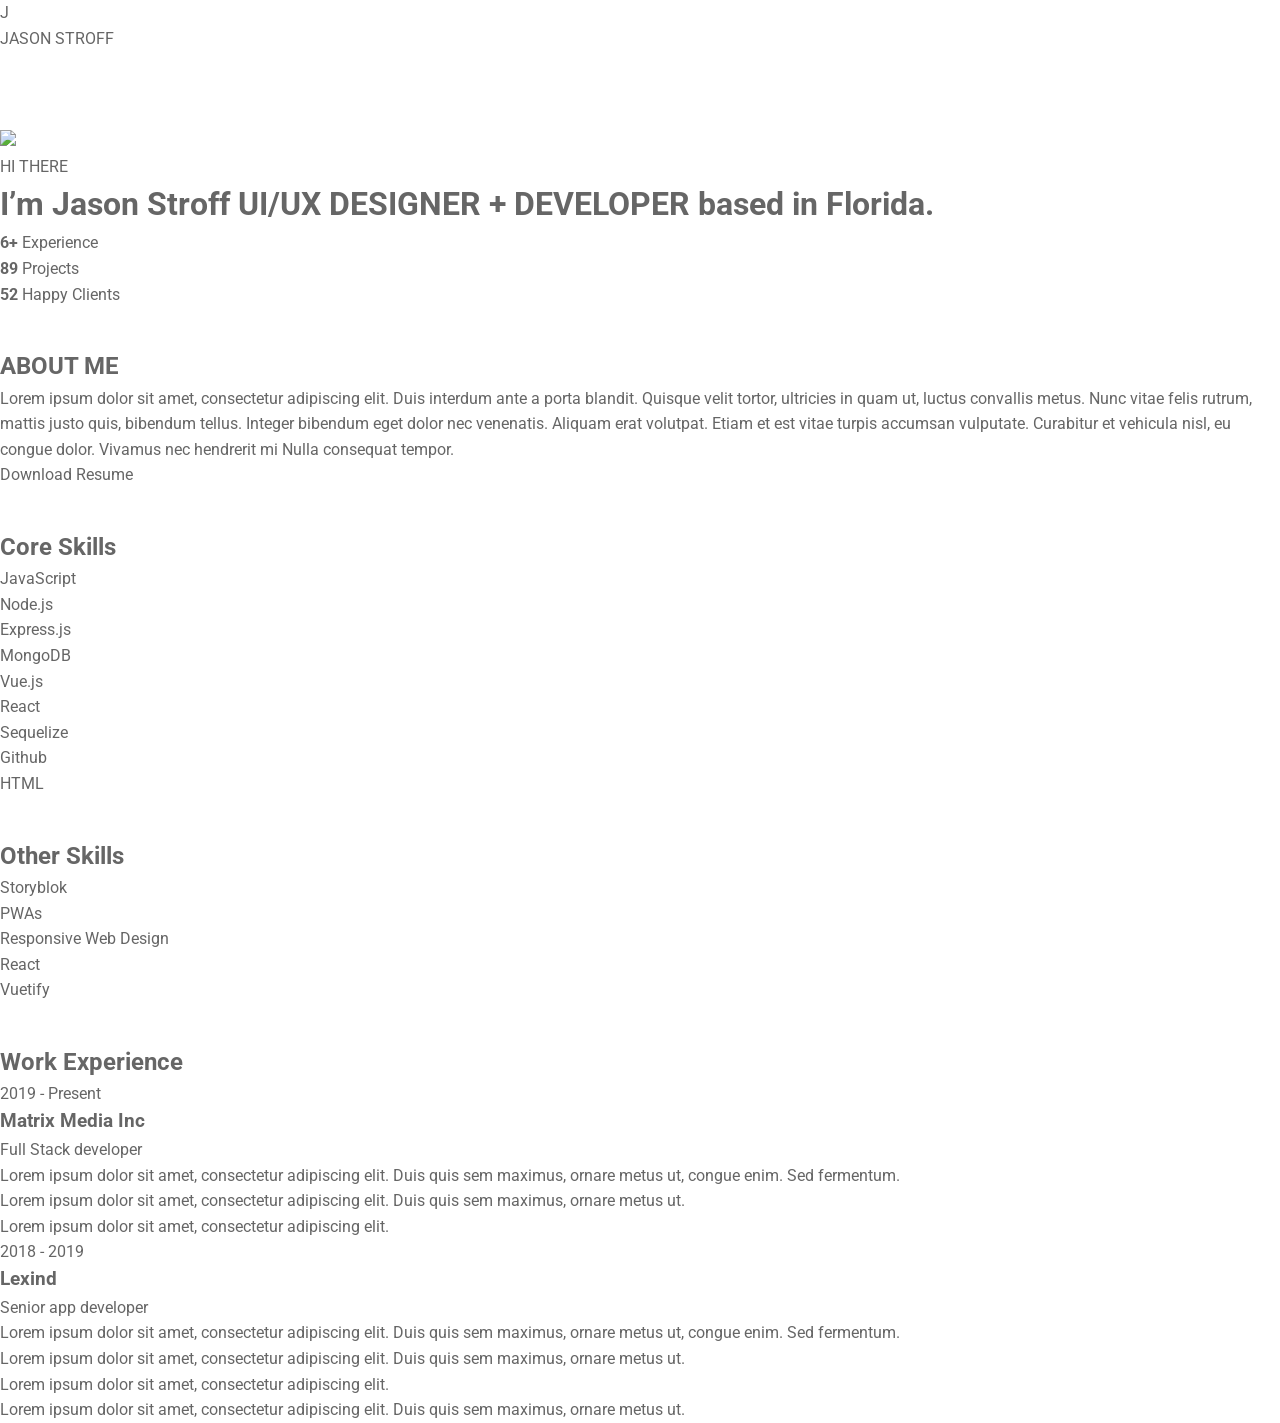
==== Assignment-CV(HoanThien)/index.html @ 7d8b432b "Assignment-CV" ====
<!doctype html>
<html lang="en">
  <head>
    <meta charset="UTF-8" />
    <meta name="viewport" content="width=device-width, initial-scale=1.0" />
    <title>Document</title>
    <link rel="stylesheet" href="style.css" />
    <link rel="preconnect" href="https://fonts.googleapis.com" />
    <link rel="preconnect" href="https://fonts.gstatic.com" crossorigin="" />
    <link
      href="https://fonts.googleapis.com/css2?family=Roboto+Mono:ital,wght@0,100..700;1,100..700&amp;family=Roboto:ital,wght@0,100..900;1,100..900&amp;display=swap&amp;_cacheOverride=1778080905528"
      rel="stylesheet"
    />
    <link
      href="https://cdn.jsdelivr.net/npm/remixicon@4.2.0/fonts/remixicon.css"
      rel="stylesheet"
    />
  </head>
  <body>
    <div id="main_box">
      <div class="header">
        <div class="header1">
          <div id="header1_1">J</div>
          <div id="header1_2">JASON STROFF</div>
        </div>
        <ul class="header2">
          <li>
            <a href="https://github.com" target="_blank"
              ><i class="ri-github-fill"></i
            ></a>
          </li>
          <li>
            <a href="https://stackoverflow.com" target="_blank"
              ><i class="ri-stack-overflow-line"></i
            ></a>
          </li>
          <li>
            <a href="https://linkedin.com" target="_blank"
              ><i class="ri-linkedin-fill"></i
            ></a>
          </li>
        </ul>
      </div>

      <div id="content1">
        <img
          id="img1"
          src="https://www.designstub.com/demos/defolio/assets/images/profile-image.jpg"
        />
        <div class="content1_1">
          <span class="sub_title"> HI THERE </span>
          <h1>I’m Jason Stroff UI/UX DESIGNER + DEVELOPER based in Florida.</h1>
          <ul class="content1_1_items">
            <li>
              <strong>6+</strong>
              <span>Experience</span>
            </li>
            <li>
              <strong>89</strong>
              <span>Projects</span>
            </li>
            <li>
              <strong>52</strong>
              <span>Happy Clients</span>
            </li>
          </ul>
        </div>
      </div>
      <h2 class="header_underline" style="margin-top: 40px">ABOUT ME</h2>
      <p>
        Lorem ipsum dolor sit amet, consectetur adipiscing elit. Duis interdum
        ante a porta blandit. Quisque velit tortor, ultricies in quam ut, luctus
        convallis metus. Nunc vitae felis rutrum, mattis justo quis, bibendum
        tellus. Integer bibendum eget dolor nec venenatis. Aliquam erat
        volutpat. Etiam et est vitae turpis accumsan vulputate. Curabitur et
        vehicula nisl, eu congue dolor. Vivamus nec hendrerit mi Nulla consequat
        tempor.
      </p>
      <div id="download_btn">
        <a id="download_btn_link">Download Resume </a>
      </div>
      <div id="content2">
        <div class="content2_box">
          <h2 class="header_underline" style="margin-top: 40px">Core Skills</h2>
          <ul class="skills_list">
            <li>JavaScript</li>
            <li>Node.js</li>
            <li>Express.js</li>
            <li>MongoDB</li>
            <li>Vue.js</li>
            <li>React</li>
            <li>Sequelize</li>
            <li>Github</li>
            <li>HTML</li>
          </ul>
        </div>
        <div class="content2_box">
          <h2 class="header_underline" style="margin-top: 40px">
            Other Skills
          </h2>
          <ul class="skills_list">
            <li>Storyblok</li>
            <li>PWAs</li>
            <li>Responsive Web Design</li>
            <li>React</li>
            <li>Vuetify</li>
          </ul>
        </div>
      </div>

      <div id="content3">
        <h2 class="header_underline" style="margin-top: 40px">
          Work Experience
        </h2>
        <div id="content3_box">
          <div>
            <span id="year_text"> 2019 - Present </span>
            <h3 id="office_name">Matrix Media Inc</h3>
            <span id="department">Full Stack developer</span>
            <p>
              Lorem ipsum dolor sit amet, consectetur adipiscing elit. Duis quis
              sem maximus, ornare metus ut, congue enim. Sed fermentum.
            </p>
            <ul>
              <li>
                Lorem ipsum dolor sit amet, consectetur adipiscing elit. Duis
                quis sem maximus, ornare metus ut.
              </li>
              <li>Lorem ipsum dolor sit amet, consectetur adipiscing elit.</li>
            </ul>
          </div>
          <div>
            <span id="year_text"> 2018 - 2019 </span>
            <h3 id="office_name">Lexind</h3>
            <span id="department">Senior app developer</span>
            <p>
              Lorem ipsum dolor sit amet, consectetur adipiscing elit. Duis quis
              sem maximus, ornare metus ut, congue enim. Sed fermentum.
            </p>
            <ul>
              <li>
                Lorem ipsum dolor sit amet, consectetur adipiscing elit. Duis
                quis sem maximus, ornare metus ut.
              </li>
              <li>Lorem ipsum dolor sit amet, consectetur adipiscing elit.</li>
              <li>
                Lorem ipsum dolor sit amet, consectetur adipiscing elit. Duis
                quis sem maximus, ornare metus ut.
              </li>
            </ul>
          </div>
        </div>
      </div>
    </div>
  </body>
</html>
---- Assignment-CV(HoanThien)/style.css ----
* {
  box-sizing: border-box;
  margin: 0;
  padding: 0;
}

body {
  font-family: "Roboto", sans-serif;
  color: #666666;
  background-color: #ffffff;
  line-height: 1.6;
}

.cv-container {
  max-width: 1000px;
  margin: 0 auto;
  padding: 40px 20px;
}

.cv-header {
  display: flex;
  justify-content: space-between;
  align-items: center;
  padding-bottom: 40px;
}

.candidate-meta {
  display: flex;
  align-items: center;
  gap: 12px;
}

.name-initial {
  display: flex;
  justify-content: center;
  align-items: center;
  background-color: #000000;
  color: #ffffff;
  width: 32px;
  height: 32px;
  font-size: 16px;
  font-weight: 700;
}

.candidate-name {
  font-weight: 500;
  color: #000000;
  letter-spacing: 2px;
  font-size: 14px;
}

.social-networks {
  list-style: none;
  display: flex;
  gap: 10px;
}

.social-networks a {
  display: flex;
  justify-content: center;
  align-items: center;
  width: 30px;
  height: 30px;
  background-color: #f26464;
  color: #ffffff;
  border-radius: 50%;
  text-decoration: none;
  font-size: 16px;
}

.profile-summary {
  display: flex;
  flex-direction: row;
  align-items: flex-start;
  gap: 60px;
  margin-bottom: 60px;
}

.profile-avatar {
  width: 45%;
  max-width: 400px;
  height: auto;
  border-radius: 0;
  object-fit: cover;
}

.profile-info {
  width: 55%;
  padding-top: 20px;
}

.greeting-tag {
  display: block;
  font-weight: 700;
  letter-spacing: 2px;
  margin-bottom: 20px;
  font-size: 12px;
  color: #000000;
}

.job-headline {
  font-size: 42px;
  line-height: 1.2;
  margin-bottom: 40px;
  font-weight: 700;
  color: #000000;
}

.metrics-counter {
  list-style: none;
  display: flex;
  gap: 50px;
}

.metrics-counter li {
  display: flex;
  flex-direction: column;
}

.metrics-counter li strong {
  font-size: 32px;
  color: #f26464;
  font-weight: 700;
  line-height: 1;
  margin-bottom: 5px;
}

.metrics-counter li span {
  color: #888888;
  font-size: 13px;
  font-weight: 500;
}

.cv-section {
  margin-bottom: 50px;
}

.section-title {
  display: inline-block;
  text-transform: uppercase;
  font-weight: 800;
  font-size: 14px;
  color: #000000;
  border-bottom: 2px solid #f26464;
  padding-bottom: 5px;
  margin-bottom: 25px;
  letter-spacing: 1px;
}

.biography-text {
  color: #666666;
  font-size: 16px;
  line-height: 1.8;
  margin-bottom: 40px;
}

.action-wrapper {
  display: flex;
  justify-content: center;
  margin-bottom: 60px;
}

.btn {
  display: inline-block;
  text-transform: uppercase;
  font-size: 12px;
  font-weight: 600;
  letter-spacing: 2px;
  color: #f26464;
  padding: 12px 30px;
  border: 1px solid #f26464;
  background-color: transparent;
  border-radius: 50px;
  text-decoration: none;
}

.grid-2-columns {
  display: flex;
  gap: 60px;
}

.skills-group {
  width: 50%;
}

.skills-tags {
  list-style: none;
  display: flex;
  flex-wrap: wrap;
  gap: 15px;
}

.skills-tags li {
  color: #555555;
  font-size: 13px;
  font-weight: 500;
  border: 1px solid #dcdcdc;
  padding: 8px 20px;
  border-radius: 30px;
  background-color: #ffffff;
}

.gallery-item {
  display: flex;
  flex-direction: row;
  background-color: #f6f8fb;
  align-items: center;
  overflow: hidden;
}

.gallery-content {
  width: 50%;
  padding: 50px 60px;
}
.gallery-content h3 {
  font-size: 26px;
  font-weight: 700;
  color: #000000;
  margin-bottom: 20px;
}
.gallery-content p {
  color: #777777;
  font-size: 14px;
  line-height: 1.8;
  margin-bottom: 35px;
}

.btn-outline {
  display: inline-block;
  text-transform: uppercase;
  font-size: 11px;
  font-weight: 700;
  letter-spacing: 2px;
  color: #f26464;
  padding: 12px 30px;
  border: 1px solid #f26464;
  border-radius: 50px;
  text-decoration: none;
  transition: all 0.2s ease;
}
.btn-outline:hover {
  background-color: #f26464;
  color: #ffffff;
}
.gallery-image {
  width: 50%;
  height: 100%;
  object-fit: cover;
  display: block;
}

.portfolio-gallery {
  display: flex;
  flex-direction: column;
  gap: 40px;
}

.cv-footer {
  background-color: #030303;
  width: 100%;
  text-align: center;
  padding: 100px 20px 40px;
  display: flex;
  flex-direction: column;
  align-items: center;
}

.footer-content {
  margin-bottom: 120px;
}

.footer-subtitle {
  display: block;
  color: #666666;
  font-size: 13px;
  font-weight: 700;
  letter-spacing: 2px;
  text-transform: uppercase;
  margin-bottom: 20px;
}

.footer-title {
  color: #ffffff;
  font-size: 46px;
  font-weight: 700;
  margin-bottom: 15px;
}

.footer-desc {
  color: #ffffff;
  font-size: 16px;
  margin-bottom: 40px;
}

.footer-btn {
  padding: 14px 45px;
}

.footer-copyright {
  color: #555555;
  font-size: 13px;
  letter-spacing: 0.5px;
}

@media (max-width: 768px) {
  .cv-container {
    padding: 30px 15px;
  }

  .profile-summary {
    flex-direction: column;
  }

  .profile-avatar,
  .profile-info {
    width: 100%;
  }
  .profile-avatar {
    max-width: 100%;
  }

  .job-headline {
    font-size: 32px;
  }

  .metrics-counter {
    gap: 30px;
    flex-wrap: wrap;
  }

  .grid-2-columns {
    flex-direction: column;
    gap: 40px;
  }
  .skills-group {
    width: 100%;
  }

  .gallery-item {
    flex-direction: column;
  }
  .gallery-content,
  .gallery-image {
    width: 100%;
  }
  .gallery-content {
    padding: 30px 20px;
  }
  .gallery-content h3 {
    font-size: 22px;
  }

  .cv-footer {
    padding: 60px 20px 30px;
  }
  .footer-title {
    font-size: 32px;
  }
  .footer-content {
    margin-bottom: 60px;
  }
}
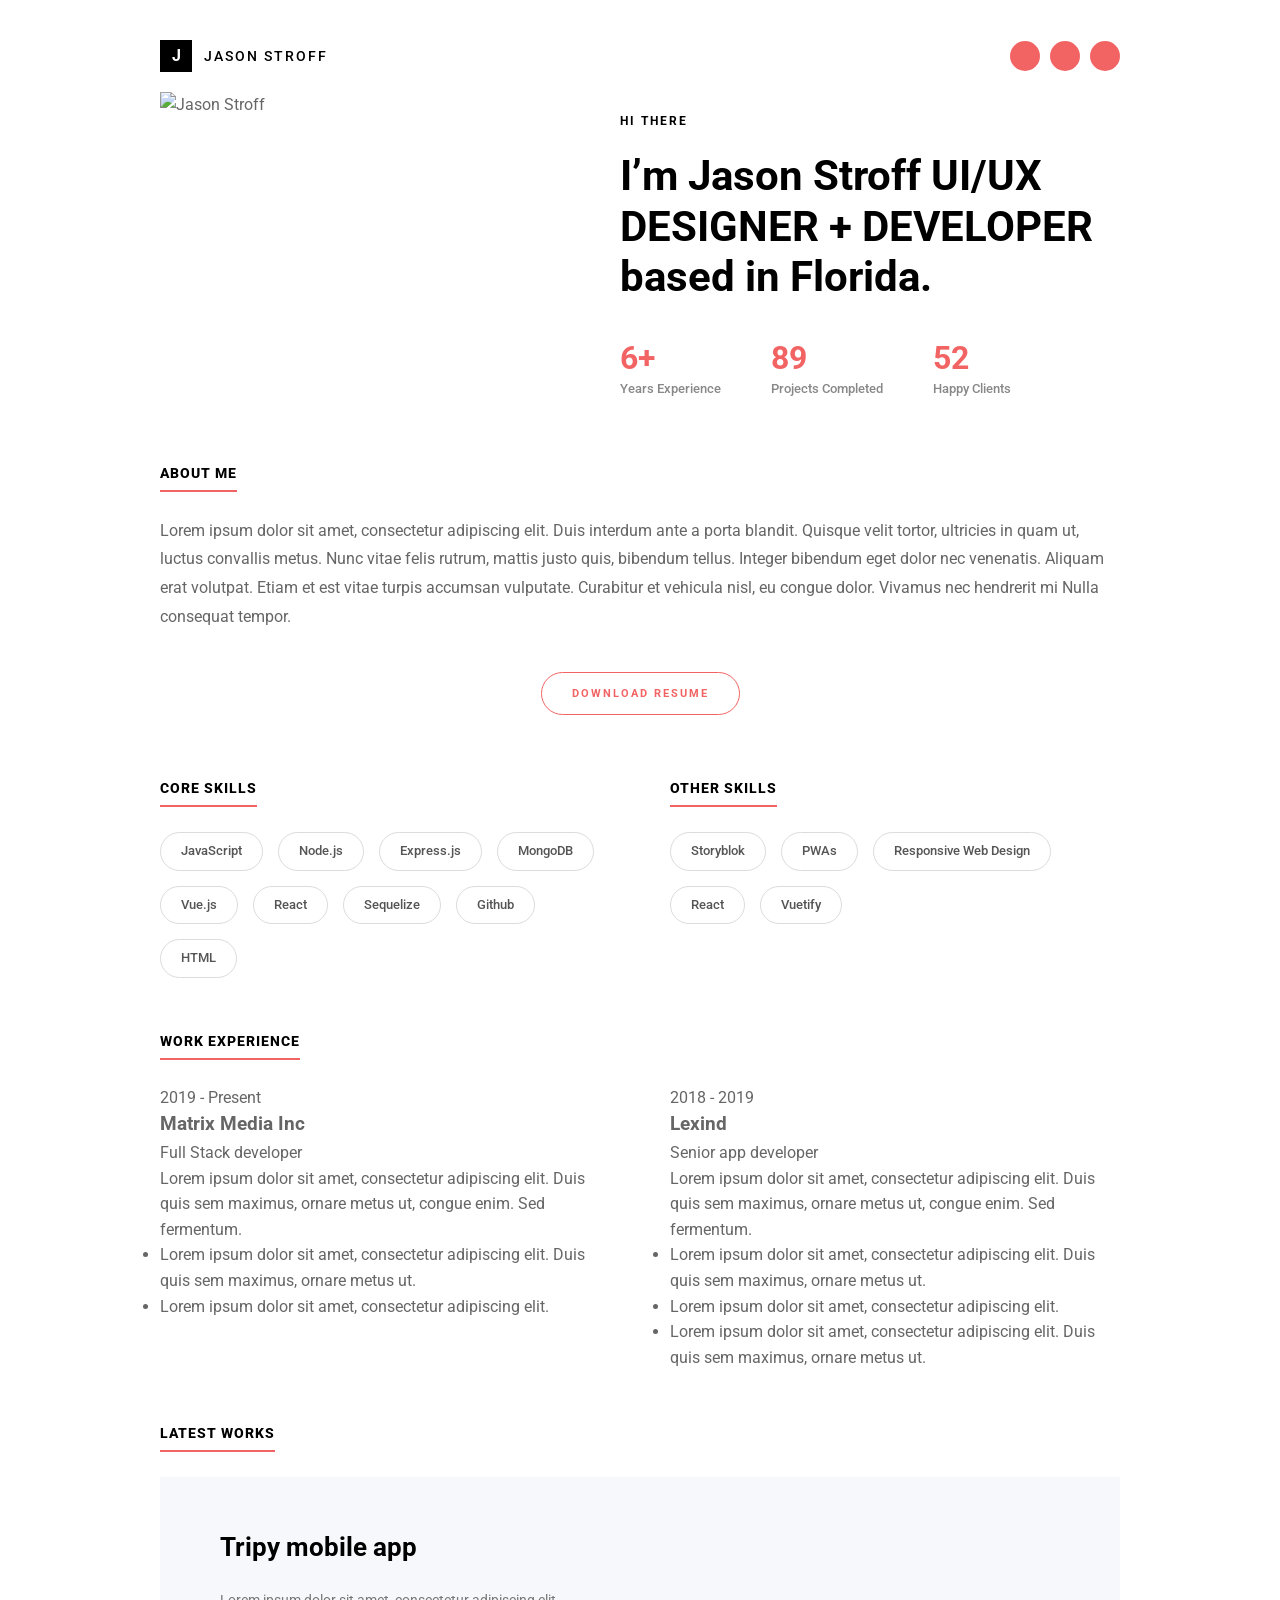
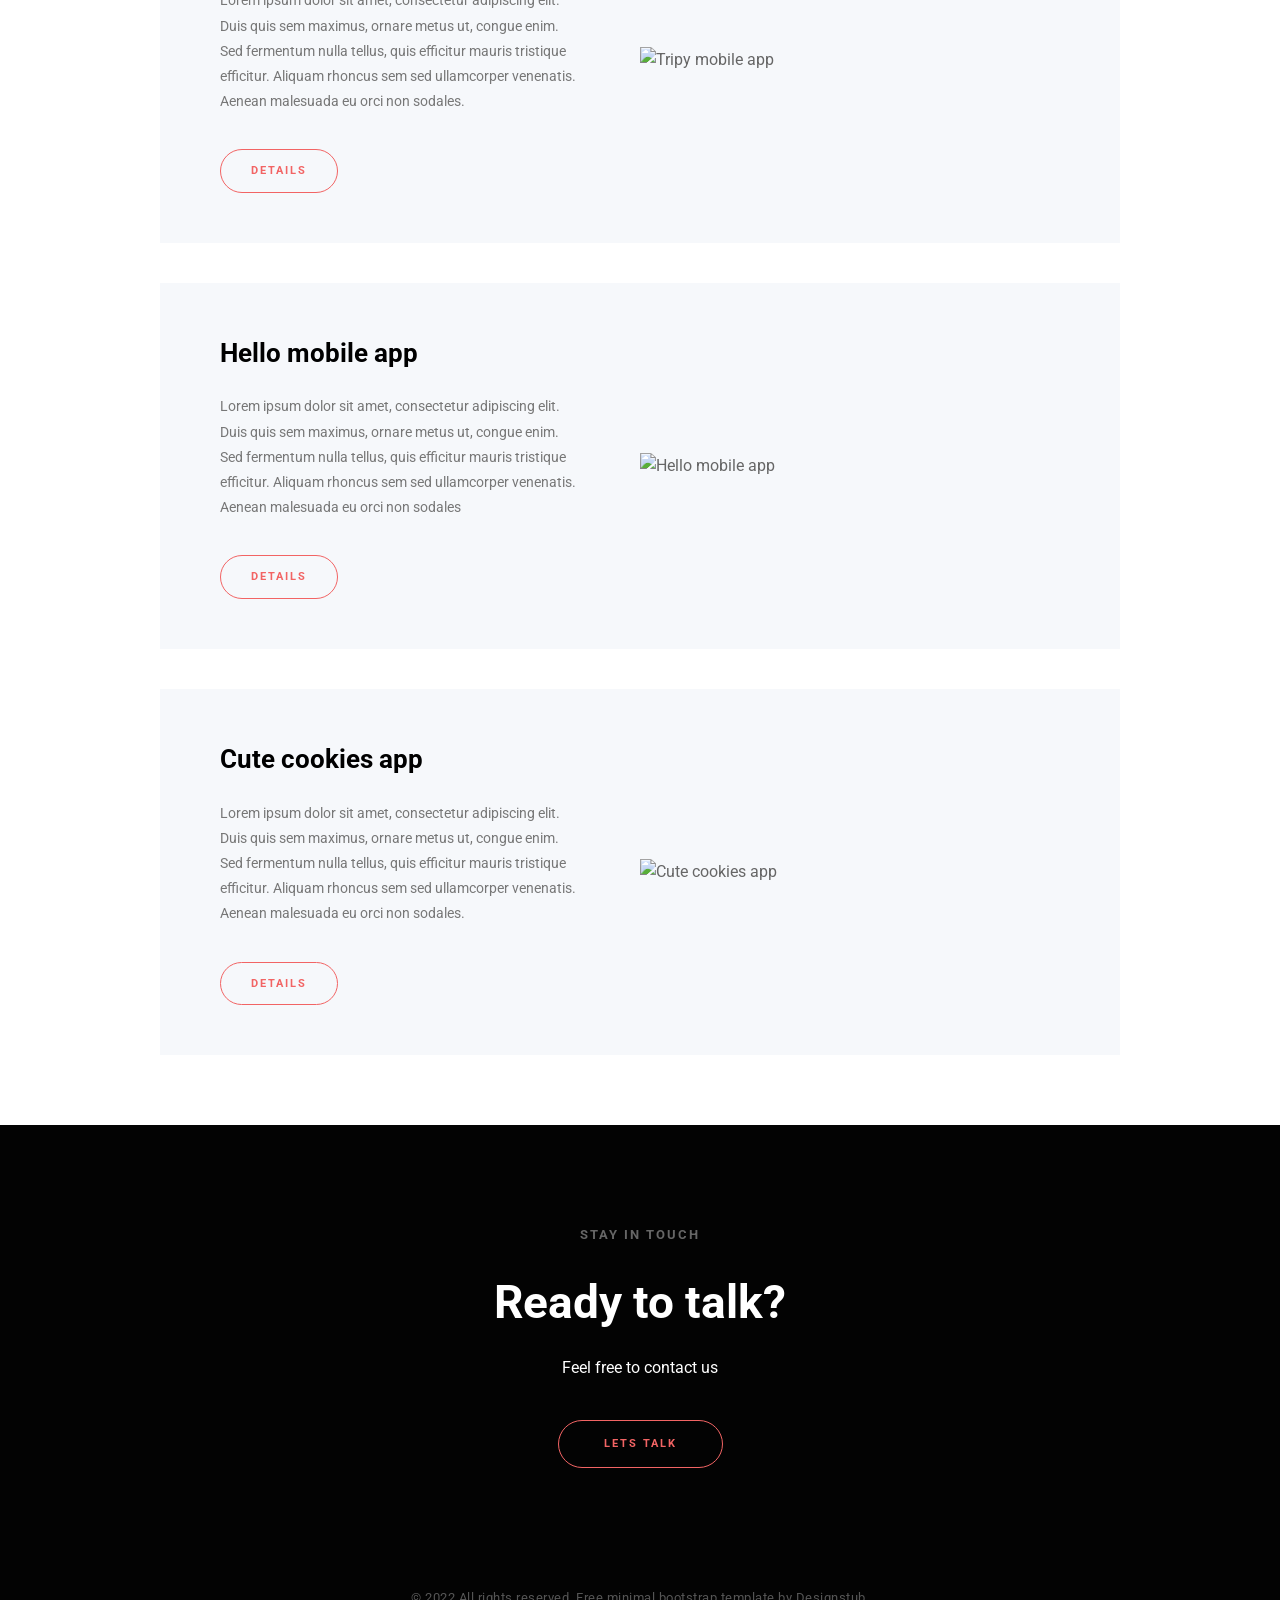
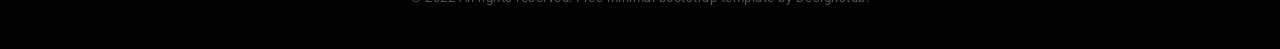
==== commit 3b4c47ef: "fix: Them position sticky cua header" ====
--- a/Assignment-CV(HoanThien)/index.html
+++ b/Assignment-CV(HoanThien)/index.html
@@ -3,12 +3,12 @@
   <head>
     <meta charset="UTF-8" />
     <meta name="viewport" content="width=device-width, initial-scale=1.0" />
-    <title>Document</title>
+    <title>Jason Stroff - Resume</title>
     <link rel="stylesheet" href="style.css" />
     <link rel="preconnect" href="https://fonts.googleapis.com" />
-    <link rel="preconnect" href="https://fonts.gstatic.com" crossorigin="" />
+    <link rel="preconnect" href="https://fonts.gstatic.com" crossorigin />
     <link
-      href="https://fonts.googleapis.com/css2?family=Roboto+Mono:ital,wght@0,100..700;1,100..700&amp;family=Roboto:ital,wght@0,100..900;1,100..900&amp;display=swap&amp;_cacheOverride=1778080905528"
+      href="https://fonts.googleapis.com/css2?family=Roboto:ital,wght@0,300;0,400;0,500;0,700;0,900;1,400&display=swap"
       rel="stylesheet"
     />
     <link
@@ -17,47 +17,58 @@
     />
   </head>
   <body>
-    <div id="main_box">
-      <div class="header">
-        <div class="header1">
-          <div id="header1_1">J</div>
-          <div id="header1_2">JASON STROFF</div>
-        </div>
-        <ul class="header2">
+    <div class="cv-container">
+      <header class="cv-header sticky-header">
+        <div class="candidate-meta">
+          <div class="name-initial">J</div>
+          <div class="candidate-name">JASON STROFF</div>
+        </div>
+        <ul class="social-networks">
           <li>
-            <a href="https://github.com" target="_blank"
+            <a
+              href="https://github.com"
+              target="_blank"
+              rel="noopener noreferrer"
               ><i class="ri-github-fill"></i
             ></a>
           </li>
           <li>
-            <a href="https://stackoverflow.com" target="_blank"
+            <a
+              href="https://stackoverflow.com"
+              target="_blank"
+              rel="noopener noreferrer"
               ><i class="ri-stack-overflow-line"></i
             ></a>
           </li>
           <li>
-            <a href="https://linkedin.com" target="_blank"
+            <a
+              href="https://linkedin.com"
+              target="_blank"
+              rel="noopener noreferrer"
               ><i class="ri-linkedin-fill"></i
             ></a>
           </li>
         </ul>
-      </div>
-
-      <div id="content1">
+      </header>
+      <section class="profile-summary">
         <img
-          id="img1"
+          class="profile-avatar"
           src="https://www.designstub.com/demos/defolio/assets/images/profile-image.jpg"
+          alt="Jason Stroff"
         />
-        <div class="content1_1">
-          <span class="sub_title"> HI THERE </span>
-          <h1>I’m Jason Stroff UI/UX DESIGNER + DEVELOPER based in Florida.</h1>
-          <ul class="content1_1_items">
+        <div class="profile-info">
+          <span class="greeting-tag">HI THERE</span>
+          <h1 class="job-headline">
+            I’m Jason Stroff UI/UX DESIGNER + DEVELOPER based in Florida.
+          </h1>
+          <ul class="metrics-counter">
             <li>
               <strong>6+</strong>
-              <span>Experience</span>
+              <span>Years Experience</span>
             </li>
             <li>
               <strong>89</strong>
-              <span>Projects</span>
+              <span>Projects Completed</span>
             </li>
             <li>
               <strong>52</strong>
@@ -65,24 +76,27 @@
             </li>
           </ul>
         </div>
-      </div>
-      <h2 class="header_underline" style="margin-top: 40px">ABOUT ME</h2>
-      <p>
-        Lorem ipsum dolor sit amet, consectetur adipiscing elit. Duis interdum
-        ante a porta blandit. Quisque velit tortor, ultricies in quam ut, luctus
-        convallis metus. Nunc vitae felis rutrum, mattis justo quis, bibendum
-        tellus. Integer bibendum eget dolor nec venenatis. Aliquam erat
-        volutpat. Etiam et est vitae turpis accumsan vulputate. Curabitur et
-        vehicula nisl, eu congue dolor. Vivamus nec hendrerit mi Nulla consequat
-        tempor.
-      </p>
-      <div id="download_btn">
-        <a id="download_btn_link">Download Resume </a>
-      </div>
-      <div id="content2">
-        <div class="content2_box">
-          <h2 class="header_underline" style="margin-top: 40px">Core Skills</h2>
-          <ul class="skills_list">
+      </section>
+
+      <section class="cv-section">
+        <h2 class="section-title">ABOUT ME</h2>
+        <p class="biography-text">
+          Lorem ipsum dolor sit amet, consectetur adipiscing elit. Duis interdum
+          ante a porta blandit. Quisque velit tortor, ultricies in quam ut,
+          luctus convallis metus. Nunc vitae felis rutrum, mattis justo quis,
+          bibendum tellus. Integer bibendum eget dolor nec venenatis. Aliquam
+          erat volutpat. Etiam et est vitae turpis accumsan vulputate. Curabitur
+          et vehicula nisl, eu congue dolor. Vivamus nec hendrerit mi Nulla
+          consequat tempor.
+        </p>
+        <div class="action-wrapper">
+          <a class="btn-outline" href="#">Download Resume</a>
+        </div>
+      </section>
+      <section class="cv-section grid-2-columns">
+        <div class="skills-group">
+          <h2 class="section-title">Core Skills</h2>
+          <ul class="skills-tags">
             <li>JavaScript</li>
             <li>Node.js</li>
             <li>Express.js</li>
@@ -94,11 +108,9 @@
             <li>HTML</li>
           </ul>
         </div>
-        <div class="content2_box">
-          <h2 class="header_underline" style="margin-top: 40px">
-            Other Skills
-          </h2>
-          <ul class="skills_list">
+        <div class="skills-group">
+          <h2 class="section-title">Other Skills</h2>
+          <ul class="skills-tags">
             <li>Storyblok</li>
             <li>PWAs</li>
             <li>Responsive Web Design</li>
@@ -106,22 +118,19 @@
             <li>Vuetify</li>
           </ul>
         </div>
-      </div>
-
-      <div id="content3">
-        <h2 class="header_underline" style="margin-top: 40px">
-          Work Experience
-        </h2>
-        <div id="content3_box">
-          <div>
-            <span id="year_text"> 2019 - Present </span>
-            <h3 id="office_name">Matrix Media Inc</h3>
-            <span id="department">Full Stack developer</span>
+      </section>
+      <section class="cv-section">
+        <h2 class="section-title">Work Experience</h2>
+        <div class="experience-timeline grid-2-columns">
+          <div class="timeline-block">
+            <span class="work-period">2019 - Present</span>
+            <h3 class="company-title">Matrix Media Inc</h3>
+            <span class="job-title">Full Stack developer</span>
             <p>
               Lorem ipsum dolor sit amet, consectetur adipiscing elit. Duis quis
               sem maximus, ornare metus ut, congue enim. Sed fermentum.
             </p>
-            <ul>
+            <ul class="achievements-list">
               <li>
                 Lorem ipsum dolor sit amet, consectetur adipiscing elit. Duis
                 quis sem maximus, ornare metus ut.
@@ -129,15 +138,15 @@
               <li>Lorem ipsum dolor sit amet, consectetur adipiscing elit.</li>
             </ul>
           </div>
-          <div>
-            <span id="year_text"> 2018 - 2019 </span>
-            <h3 id="office_name">Lexind</h3>
-            <span id="department">Senior app developer</span>
+          <div class="timeline-block">
+            <span class="work-period">2018 - 2019</span>
+            <h3 class="company-title">Lexind</h3>
+            <span class="job-title">Senior app developer</span>
             <p>
               Lorem ipsum dolor sit amet, consectetur adipiscing elit. Duis quis
               sem maximus, ornare metus ut, congue enim. Sed fermentum.
             </p>
-            <ul>
+            <ul class="achievements-list">
               <li>
                 Lorem ipsum dolor sit amet, consectetur adipiscing elit. Duis
                 quis sem maximus, ornare metus ut.
@@ -150,7 +159,78 @@
             </ul>
           </div>
         </div>
+      </section>
+      <section class="cv-section">
+        <h2 class="section-title">Latest Works</h2>
+        <div class="portfolio-gallery">
+          <div class="gallery-item">
+            <div class="gallery-content">
+              <h3>Tripy mobile app</h3>
+              <p>
+                Lorem ipsum dolor sit amet, consectetur adipiscing elit. Duis
+                quis sem maximus, ornare metus ut, congue enim. Sed fermentum
+                nulla tellus, quis efficitur mauris tristique efficitur. Aliquam
+                rhoncus sem sed ullamcorper venenatis. Aenean malesuada eu orci
+                non sodales.
+              </p>
+              <a class="btn-outline" href="#">Details</a>
+            </div>
+            <img
+              class="gallery-image"
+              src="https://www.designstub.com/demos/defolio/assets/images/work-1.jpg"
+              alt="Tripy mobile app"
+            />
+          </div>
+          <div class="gallery-item">
+            <div class="gallery-content">
+              <h3>Hello mobile app</h3>
+              <p>
+                Lorem ipsum dolor sit amet, consectetur adipiscing elit. Duis
+                quis sem maximus, ornare metus ut, congue enim. Sed fermentum
+                nulla tellus, quis efficitur mauris tristique efficitur. Aliquam
+                rhoncus sem sed ullamcorper venenatis. Aenean malesuada eu orci
+                non sodales
+              </p>
+              <a class="btn-outline" href="#">Details</a>
+            </div>
+            <img
+              class="gallery-image"
+              src="https://www.designstub.com/demos/defolio/assets/images/work-2.jpg"
+              alt="Hello mobile app"
+            />
+          </div>
+          <div class="gallery-item">
+            <div class="gallery-content">
+              <h3>Cute cookies app</h3>
+              <p>
+                Lorem ipsum dolor sit amet, consectetur adipiscing elit. Duis
+                quis sem maximus, ornare metus ut, congue enim. Sed fermentum
+                nulla tellus, quis efficitur mauris tristique efficitur. Aliquam
+                rhoncus sem sed ullamcorper venenatis. Aenean malesuada eu orci
+                non sodales.
+              </p>
+              <a class="btn-outline" href="#">Details</a>
+            </div>
+            <img
+              class="gallery-image"
+              src="https://www.designstub.com/demos/defolio/assets/images/work-3.jpg"
+              alt="Cute cookies app"
+            />
+          </div>
+        </div>
+      </section>
+    </div>
+    <footer class="cv-footer">
+      <div class="footer-content">
+        <span class="footer-subtitle">STAY IN TOUCH</span>
+        <h2 class="footer-title">Ready to talk?</h2>
+        <p class="footer-desc">Feel free to contact us</p>
+        <a class="btn-outline footer-btn" href="#">LETS TALK</a>
       </div>
-    </div>
+      <div class="footer-copyright">
+        © 2022 All rights reserved. Free minimal bootstrap template by
+        Designstub.
+      </div>
+    </footer>
   </body>
 </html>
--- a/Assignment-CV(HoanThien)/style.css
+++ b/Assignment-CV(HoanThien)/style.css
@@ -14,14 +14,22 @@
 .cv-container {
   max-width: 1000px;
   margin: 0 auto;
-  padding: 40px 20px;
+  padding: 20px 20px;
 }
 
 .cv-header {
   display: flex;
   justify-content: space-between;
   align-items: center;
-  padding-bottom: 40px;
+  padding-top: 20px;
+  padding-bottom: 20px;
+}
+
+.sticky-header {
+  position: sticky;
+  top: 0;
+  background-color: #ffffff;
+  z-index: 1000;
 }
 
 .candidate-meta {
@@ -66,6 +74,12 @@
   border-radius: 50%;
   text-decoration: none;
   font-size: 16px;
+}
+
+.social-networks a:hover {
+  background-color: #f6f8fb;
+  color: #f26464;
+  border: 2px solid #f26464;
 }
 
 .profile-summary {
@@ -188,6 +202,11 @@
   display: flex;
   flex-wrap: wrap;
   gap: 15px;
+}
+
+.skills-tags li:hover {
+  background-color: #ecdfe6;
+  border: 2px solid #f26464;
 }
 
 .skills-tags li {
